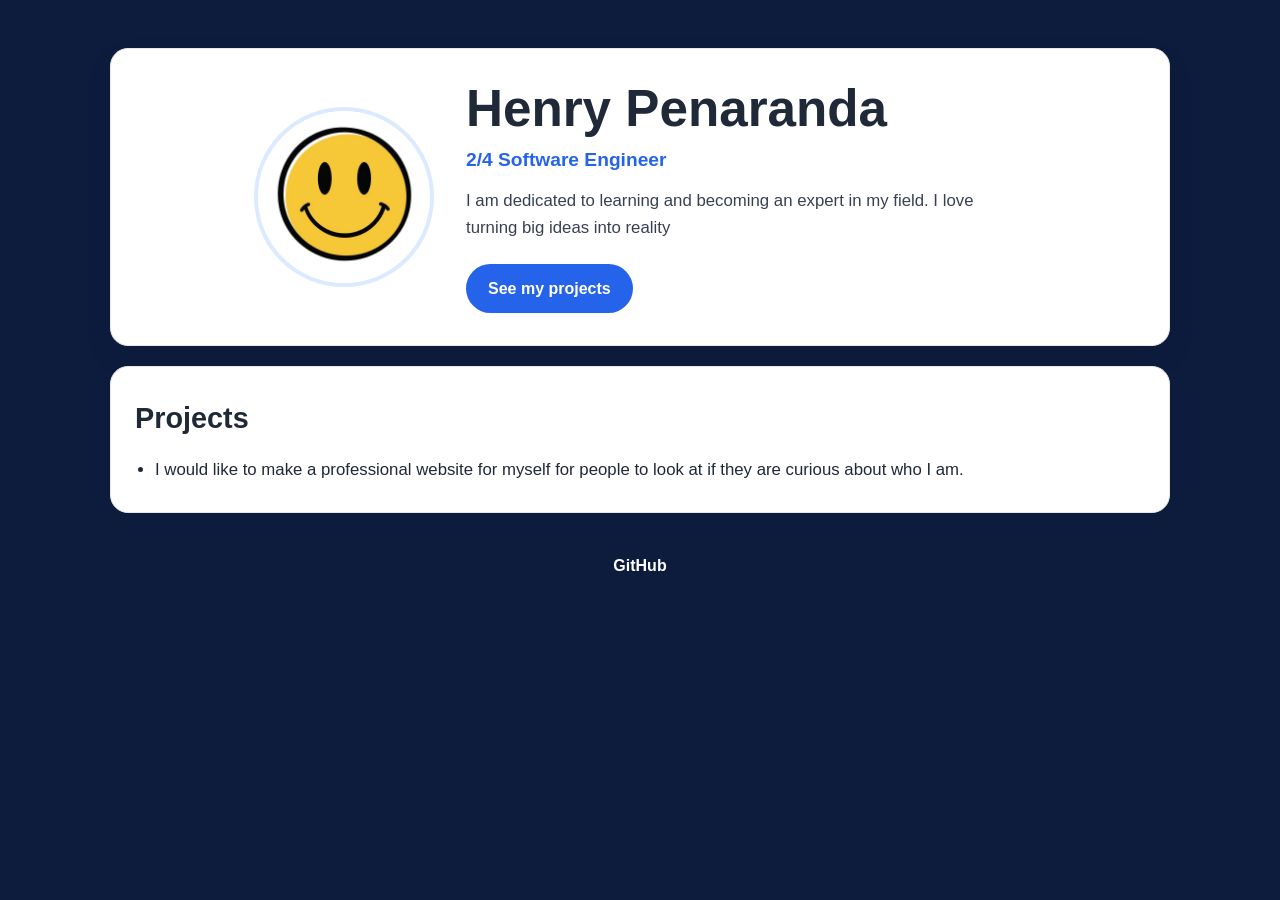
==== labs/lab4/index.html @ c95d9524 "chore: start lab 4 from the lab 3 page" ====
<!DOCTYPE html>
<html lang="en">
  <head>
    <meta charset="UTF-8" />
    <meta name="viewport" content="width=device-width, initial-scale=1.0" />
    <title>Henry Penaranda</title>
    <link rel="stylesheet" href="./style.css" />
  </head>
  <body>
    <header class="site-header">
      <div class="hero">
        <img
          class="avatar"
          src="./assets/avatar.jpg"
          width="180"
          height="180"
          alt="Henry Penaranda"
        />
        <div class="hero-copy">
          <h1>Henry Penaranda</h1>
          <p class="subtitle">2/4 Software Engineer</p>
          <p class="bio">I am dedicated to learning and becoming an expert in my field. I love turning big ideas into reality</p>
          <a class="button" href="#projects">See my projects</a>
        </div>
      </div>
    </header>

    <main>
      <section id="projects" class="projects">
        <h2>Projects</h2>
        <ul>
          <li>I would like to make a professional website for myself for people to look at if they are curious about who I am.</li>
        </ul>
      </section>
    </main>

    <footer class="site-footer">
      <a href="https://github.com/hpenaran" target="_blank" rel="noopener">GitHub</a>
    </footer>
  </body>
</html>
---- labs/lab4/style.css ----
* {
  box-sizing: border-box;
}

html {
  scroll-behavior: smooth;
}

body {
  margin: 0;
  font-family: Arial, Helvetica, sans-serif;
  background: #0d1b3d;
  color: #1f2937;
  line-height: 1.6;
  overflow-x: hidden;
}

img {
  max-width: 100%;
  display: block;
}

.site-header,
main,
.site-footer {
  width: min(100%, 1100px);
  margin: 0 auto;
}

.site-header {
  padding: 48px 20px 20px;
}

.hero {
  display: flex;
  align-items: center;
  justify-content: center;
  gap: 32px;
  padding: 32px 24px;
  background: #ffffff;
  border: 1px solid #e5e7eb;
  border-radius: 18px;
  box-shadow: 0 12px 28px rgba(15, 23, 42, 0.08);
}

.avatar {
  width: 180px;
  height: 180px;
  border-radius: 50%;
  object-fit: cover;
  border: 4px solid #dbeafe;
}

.hero-copy {
  max-width: 560px;
}

h1 {
  margin: 0 0 8px;
  font-size: clamp(2.2rem, 4vw, 3.4rem);
  line-height: 1.1;
}

.subtitle {
  margin: 0 0 12px;
  font-size: 1.2rem;
  font-weight: 700;
  color: #2563eb;
}

.bio {
  margin: 0 0 22px;
  font-size: 1.05rem;
  color: #374151;
}

.button {
  display: inline-block;
  padding: 12px 22px;
  background: #2563eb;
  color: #ffffff;
  text-decoration: none;
  border-radius: 999px;
  font-weight: 700;
}

.button:hover,
.button:focus {
  background: #1d4ed8;
}

main {
  padding: 0 20px 40px;
}

.projects {
  background: #ffffff;
  border: 1px solid #e5e7eb;
  border-radius: 18px;
  padding: 28px 24px;
}

.projects h2 {
  margin-top: 0;
  margin-bottom: 16px;
  font-size: 1.8rem;
}

.projects ul {
  margin: 0;
  padding-left: 20px;
}

.projects li {
  font-size: 1.05rem;
}

.site-footer {
  padding: 0 20px 40px;
  text-align: center;
}

.site-footer a {
  color: #ffffff;
  text-decoration: none;
  font-weight: 700;
}

@media (max-width: 768px) {
  .site-header,
  main,
  .site-footer {
    width: 100%;
  }

  .hero {
    flex-direction: column;
    text-align: center;
    gap: 18px;
    padding: 28px 20px;
  }

  .avatar {
    width: 150px;
    height: 150px;
  }

  .hero-copy {
    max-width: 100%;
  }

  .projects {
    padding: 22px 18px;
  }
}
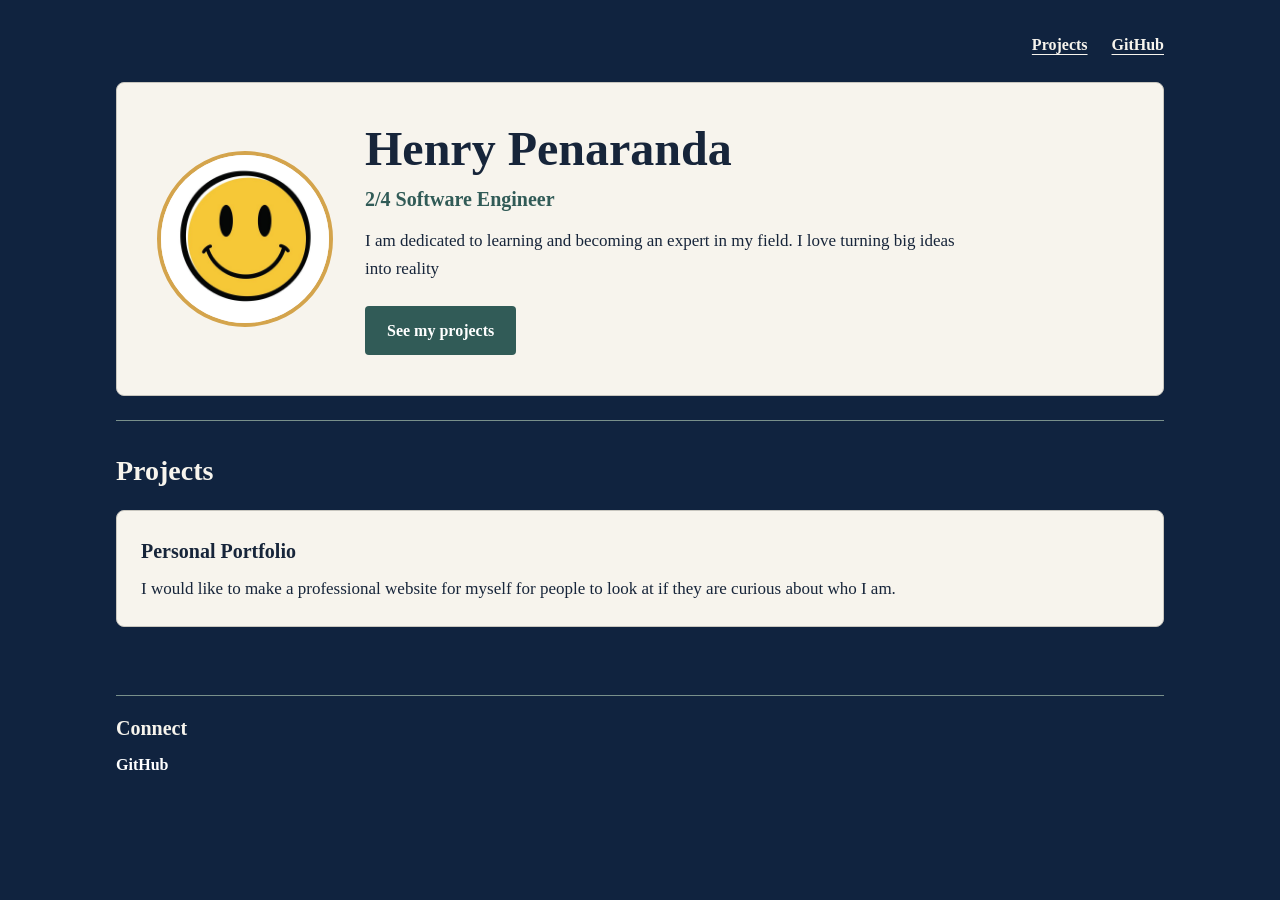
==== commit 1ba005bc: "feat: rebuild page with semantic structure and flex layout" ====
--- a/labs/lab4/index.html
+++ b/labs/lab4/index.html
@@ -6,36 +6,40 @@
     <title>Henry Penaranda</title>
     <link rel="stylesheet" href="./style.css" />
   </head>
-  <body>
+  <body class="page">
     <header class="site-header">
-      <div class="hero">
-        <img
-          class="avatar"
-          src="./assets/avatar.jpg"
-          width="180"
-          height="180"
-          alt="Henry Penaranda"
-        />
+      <nav class="site-nav" aria-label="Main navigation">
+        <a class="nav-link" href="#projects">Projects</a>
+        <a class="nav-link" href="https://github.com/hpenaran" target="_blank" rel="noopener noreferrer">GitHub</a>
+      </nav>
+      <section class="hero" aria-labelledby="hero-title">
+        <img class="avatar" src="./assets/avatar.jpg" alt="Henry Penaranda" />
         <div class="hero-copy">
-          <h1>Henry Penaranda</h1>
+          <h1 class="hero-title" id="hero-title">Henry Penaranda</h1>
           <p class="subtitle">2/4 Software Engineer</p>
           <p class="bio">I am dedicated to learning and becoming an expert in my field. I love turning big ideas into reality</p>
           <a class="button" href="#projects">See my projects</a>
         </div>
-      </div>
+      </section>
     </header>
 
-    <main>
-      <section id="projects" class="projects">
-        <h2>Projects</h2>
-        <ul>
-          <li>I would like to make a professional website for myself for people to look at if they are curious about who I am.</li>
-        </ul>
+    <main class="site-main">
+      <section id="projects" class="projects" aria-labelledby="projects-title">
+        <h2 class="section-title" id="projects-title">Projects</h2>
+        <div class="project-list">
+          <article class="card">
+            <h3 class="card-title">Personal Portfolio</h3>
+            <p>I would like to make a professional website for myself for people to look at if they are curious about who I am.</p>
+          </article>
+        </div>
       </section>
     </main>
 
     <footer class="site-footer">
-      <a href="https://github.com/hpenaran" target="_blank" rel="noopener">GitHub</a>
+      <section class="social" aria-labelledby="social-title">
+        <h2 class="footer-title" id="social-title">Connect</h2>
+        <a class="social-link" href="https://github.com/hpenaran" target="_blank" rel="noopener noreferrer">GitHub</a>
+      </section>
     </footer>
   </body>
 </html>
--- a/labs/lab4/style.css
+++ b/labs/lab4/style.css
@@ -1,155 +1,179 @@
-* {
-  box-sizing: border-box;
+*, *::before, *::after { box-sizing: border-box; }
+
+.page {
+  margin: 0;
+  min-height: 100vh;
+  font-family: Georgia, 'Times New Roman', serif;
+  background: #10233f;
+  color: #f7f4ed;
+  line-height: 1.6;
 }
 
-html {
-  scroll-behavior: smooth;
-}
-
-body {
-  margin: 0;
-  font-family: Arial, Helvetica, sans-serif;
-  background: #0d1b3d;
-  color: #1f2937;
-  line-height: 1.6;
-  overflow-x: hidden;
-}
-
-img {
+.page img {
   max-width: 100%;
   display: block;
 }
 
 .site-header,
-main,
+.site-main,
 .site-footer {
-  width: min(100%, 1100px);
+  width: min(100%, 68rem);
   margin: 0 auto;
 }
 
 .site-header {
-  padding: 48px 20px 20px;
+  padding: 2rem 1.25rem 1.5rem;
+}
+
+.site-nav {
+  display: flex;
+  justify-content: flex-end;
+  gap: 1.5rem;
+  padding: 0 0 1.5rem;
+}
+
+.nav-link {
+  color: #f7f4ed;
+  font-size: 1rem;
+  font-weight: 700;
+  text-decoration-thickness: 0.08rem;
+  text-underline-offset: 0.25rem;
 }
 
 .hero {
   display: flex;
   align-items: center;
-  justify-content: center;
-  gap: 32px;
-  padding: 32px 24px;
-  background: #ffffff;
-  border: 1px solid #e5e7eb;
-  border-radius: 18px;
-  box-shadow: 0 12px 28px rgba(15, 23, 42, 0.08);
+  gap: 2rem;
+  padding: 2.5rem;
+  background: #f7f4ed;
+  color: #17253a;
+  border: 1px solid #c8c6bf;
+  border-radius: 0.5rem;
 }
 
 .avatar {
-  width: 180px;
-  height: 180px;
+  flex: 0 0 11rem;
+  width: 11rem;
+  height: 11rem;
   border-radius: 50%;
   object-fit: cover;
-  border: 4px solid #dbeafe;
+  border: 0.25rem solid #d4a44c;
 }
 
 .hero-copy {
-  max-width: 560px;
+  max-width: 38rem;
 }
 
-h1 {
-  margin: 0 0 8px;
-  font-size: clamp(2.2rem, 4vw, 3.4rem);
+.hero-title {
+  margin: 0 0 0.5rem;
+  font-size: 3rem;
   line-height: 1.1;
 }
 
 .subtitle {
-  margin: 0 0 12px;
-  font-size: 1.2rem;
+  margin: 0 0 0.75rem;
+  font-size: 1.25rem;
   font-weight: 700;
-  color: #2563eb;
+  color: #315b57;
 }
 
 .bio {
-  margin: 0 0 22px;
-  font-size: 1.05rem;
-  color: #374151;
+  margin: 0 0 1.5rem;
+  font-size: 1.0625rem;
+  overflow-wrap: anywhere;
 }
 
 .button {
   display: inline-block;
-  padding: 12px 22px;
-  background: #2563eb;
+  padding: 0.75rem 1.375rem;
+  background: #315b57;
   color: #ffffff;
   text-decoration: none;
-  border-radius: 999px;
+  border-radius: 0.25rem;
   font-weight: 700;
 }
 
 .button:hover,
-.button:focus {
-  background: #1d4ed8;
+.button:focus-visible {
+  background: #244541;
+  outline: 0.125rem solid #d4a44c;
+  outline-offset: 0.1875rem;
 }
 
-main {
-  padding: 0 20px 40px;
+.site-main {
+  padding: 0 1.25rem 2.5rem;
 }
 
 .projects {
-  background: #ffffff;
-  border: 1px solid #e5e7eb;
-  border-radius: 18px;
-  padding: 28px 24px;
+  padding: 1.75rem 0;
+  border-top: 1px solid #79908b;
 }
 
-.projects h2 {
+.section-title {
   margin-top: 0;
-  margin-bottom: 16px;
-  font-size: 1.8rem;
+  margin-bottom: 1rem;
+  font-size: 1.75rem;
 }
 
-.projects ul {
-  margin: 0;
-  padding-left: 20px;
+.project-list {
+  display: flex;
+  flex-wrap: wrap;
+  gap: 1rem;
 }
 
-.projects li {
-  font-size: 1.05rem;
+.card {
+  flex: 1 1 20rem;
+  min-width: 0;
+  padding: 1.5rem;
+  background: #f7f4ed;
+  color: #17253a;
+  border: 1px solid #c8c6bf;
+  border-radius: 0.5rem;
+}
+
+.card p {
+  margin: 0;
+  font-size: 1.0625rem;
+  overflow-wrap: anywhere;
+}
+
+.card-title {
+  margin: 0 0 0.5rem;
+  font-size: 1.25rem;
 }
 
 .site-footer {
-  padding: 0 20px 40px;
-  text-align: center;
+  padding: 0 1.25rem 2.5rem;
 }
 
-.site-footer a {
+.social {
+  padding-top: 1rem;
+  border-top: 1px solid #79908b;
+}
+
+.footer-title {
+  margin: 0 0 0.5rem;
+  font-size: 1.25rem;
+}
+
+.social-link {
   color: #ffffff;
   text-decoration: none;
   font-weight: 700;
 }
 
-@media (max-width: 768px) {
-  .site-header,
-  main,
-  .site-footer {
-    width: 100%;
-  }
-
+@media (max-width: 48rem) {
+  .site-header { padding-top: 1rem; }
+  .site-nav { justify-content: center; }
   .hero {
     flex-direction: column;
+    gap: 1.25rem;
+    padding: 1.75rem 1.25rem;
     text-align: center;
-    gap: 18px;
-    padding: 28px 20px;
   }
-
-  .avatar {
-    width: 150px;
-    height: 150px;
-  }
-
-  .hero-copy {
-    max-width: 100%;
-  }
-
-  .projects {
-    padding: 22px 18px;
-  }
-}
+  .avatar { flex-basis: 9rem; width: 9rem; height: 9rem; }
+  .hero-copy { max-width: 100%; }
+  .hero-title { font-size: 2.25rem; }
+  .project-list { flex-direction: column; }
+  .site-main { padding-bottom: 1.5rem; }
+}
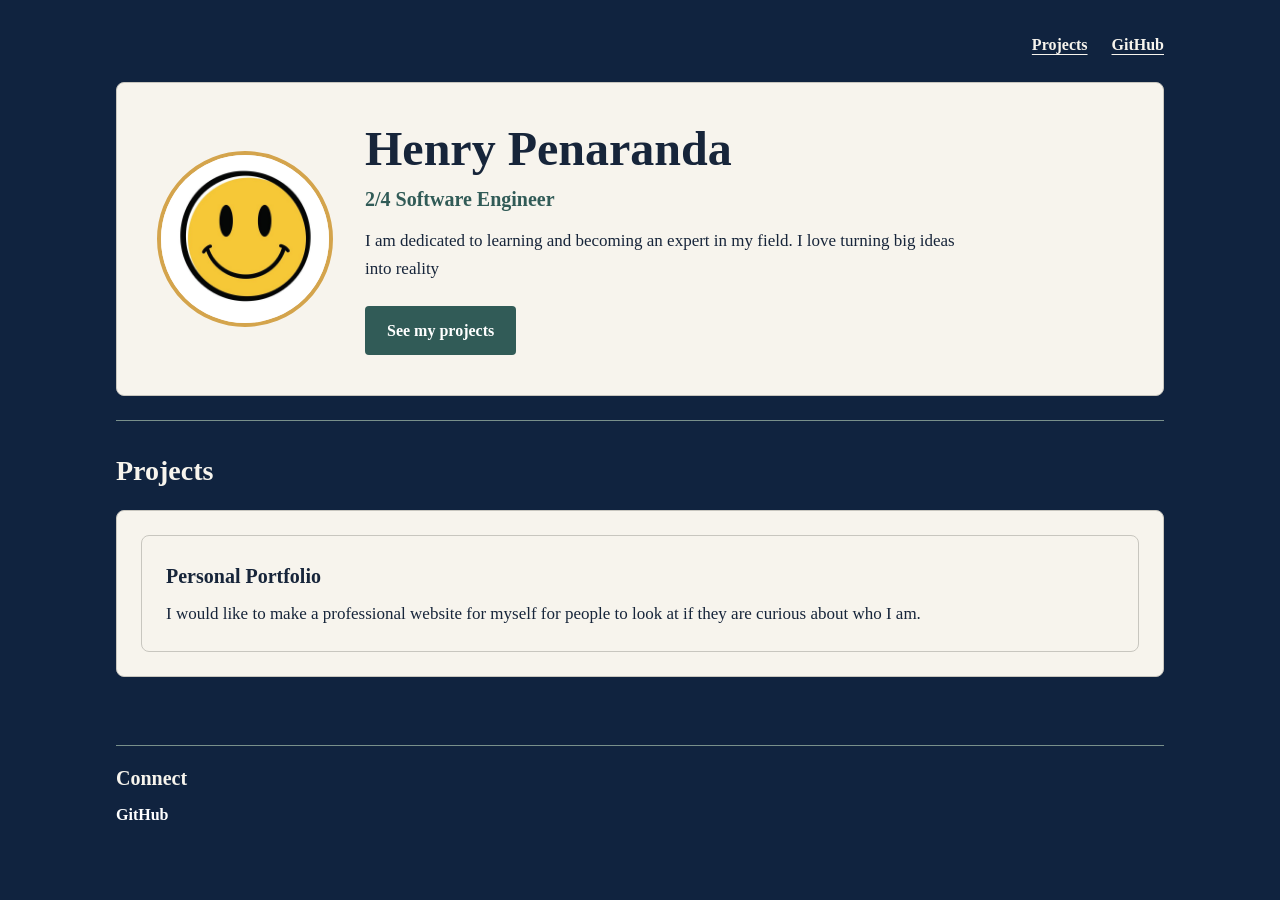
==== commit 4663e6ef: "style: hand-edit the gap and add a featured card" ====
--- a/labs/lab4/index.html
+++ b/labs/lab4/index.html
@@ -27,6 +27,7 @@
       <section id="projects" class="projects" aria-labelledby="projects-title">
         <h2 class="section-title" id="projects-title">Projects</h2>
         <div class="project-list">
+          <article class="card featured">
           <article class="card">
             <h3 class="card-title">Personal Portfolio</h3>
             <p>I would like to make a professional website for myself for people to look at if they are curious about who I am.</p>
--- a/labs/lab4/style.css
+++ b/labs/lab4/style.css
@@ -125,6 +125,10 @@
   flex: 1 1 20rem;
   min-width: 0;
   padding: 1.5rem;
+  /* hand-edited by HP */
+  .featured {
+    padding: 2rem;
+  }
   background: #f7f4ed;
   color: #17253a;
   border: 1px solid #c8c6bf;
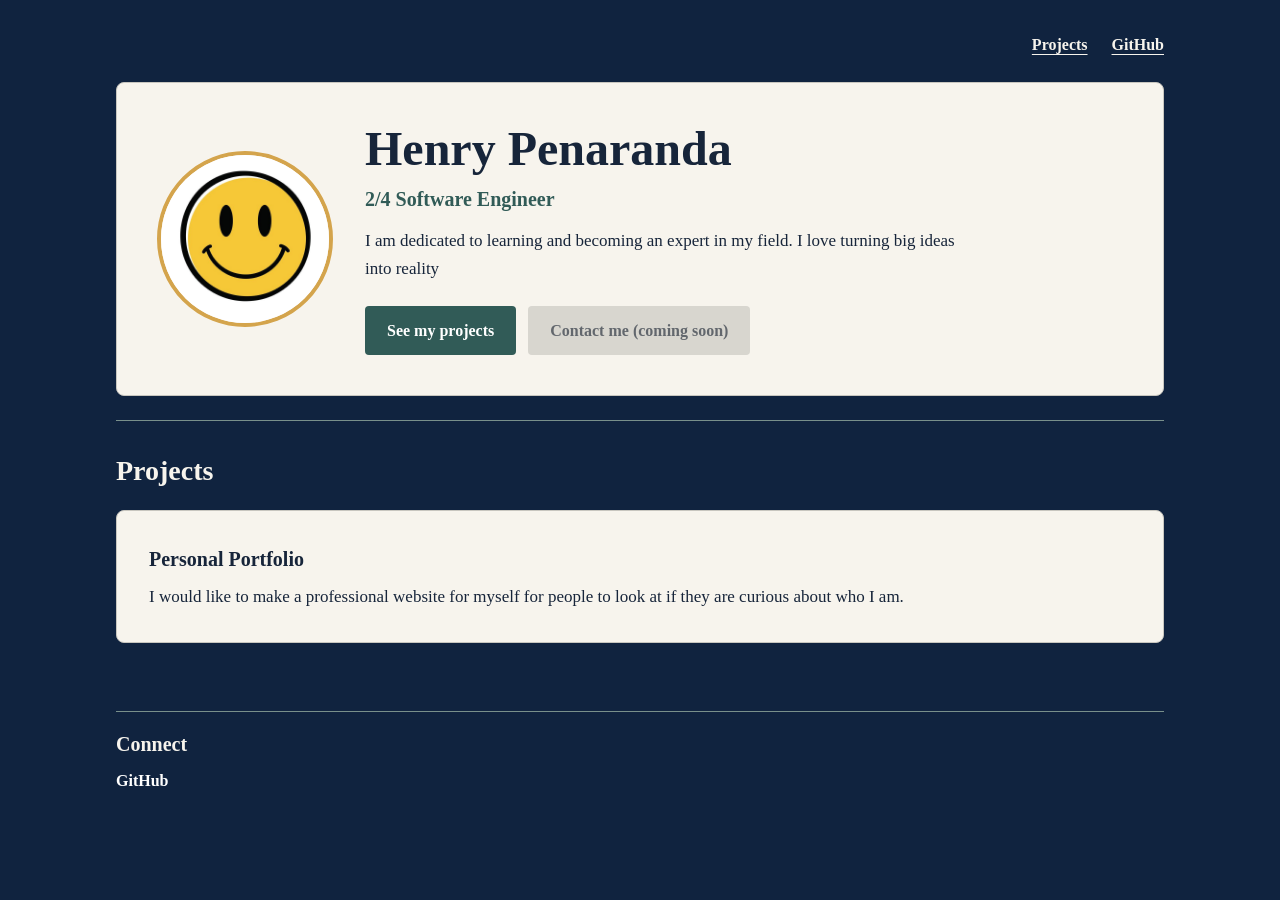
==== commit 0f911549: "feat: add the four interactive button states" ====
--- a/labs/lab4/index.html
+++ b/labs/lab4/index.html
@@ -18,7 +18,10 @@
           <h1 class="hero-title" id="hero-title">Henry Penaranda</h1>
           <p class="subtitle">2/4 Software Engineer</p>
           <p class="bio">I am dedicated to learning and becoming an expert in my field. I love turning big ideas into reality</p>
-          <a class="button" href="#projects">See my projects</a>
+          <form class="hero-actions" action="#projects" method="get">
+            <button class="button" type="submit">See my projects</button>
+            <button class="button" type="button" disabled>Contact me (coming soon)</button>
+          </form>
         </div>
       </section>
     </header>
@@ -28,7 +31,6 @@
         <h2 class="section-title" id="projects-title">Projects</h2>
         <div class="project-list">
           <article class="card featured">
-          <article class="card">
             <h3 class="card-title">Personal Portfolio</h3>
             <p>I would like to make a professional website for myself for people to look at if they are curious about who I am.</p>
           </article>
--- a/labs/lab4/style.css
+++ b/labs/lab4/style.css
@@ -64,6 +64,13 @@
   max-width: 38rem;
 }
 
+.hero-actions {
+  display: flex;
+  flex-wrap: wrap;
+  align-items: center;
+  gap: 0.75rem;
+}
+
 .hero-title {
   margin: 0 0 0.5rem;
   font-size: 3rem;
@@ -84,20 +91,34 @@
 }
 
 .button {
-  display: inline-block;
   padding: 0.75rem 1.375rem;
   background: #315b57;
   color: #ffffff;
-  text-decoration: none;
+  border: 0;
   border-radius: 0.25rem;
-  font-weight: 700;
-}
-
-.button:hover,
-.button:focus-visible {
+  font: inherit;
+  font-weight: 700;
+  cursor: pointer;
+}
+
+.button:not(:disabled):hover {
   background: #244541;
+}
+
+.button:not(:disabled):focus-visible {
   outline: 0.125rem solid #d4a44c;
   outline-offset: 0.1875rem;
+}
+
+.button:not(:disabled):active {
+  background: #17253a;
+  transform: translateY(0.125rem);
+}
+
+.button:disabled {
+  background: #d8d6cf;
+  color: #62676d;
+  cursor: not-allowed;
 }
 
 .site-main {
@@ -125,14 +146,14 @@
   flex: 1 1 20rem;
   min-width: 0;
   padding: 1.5rem;
-  /* hand-edited by HP */
-  .featured {
-    padding: 2rem;
-  }
   background: #f7f4ed;
   color: #17253a;
   border: 1px solid #c8c6bf;
   border-radius: 0.5rem;
+}
+
+.featured {
+  padding: 2rem;
 }
 
 .card p {
@@ -178,6 +199,7 @@
   .avatar { flex-basis: 9rem; width: 9rem; height: 9rem; }
   .hero-copy { max-width: 100%; }
   .hero-title { font-size: 2.25rem; }
+  .hero-actions { justify-content: center; }
   .project-list { flex-direction: column; }
   .site-main { padding-bottom: 1.5rem; }
 }
